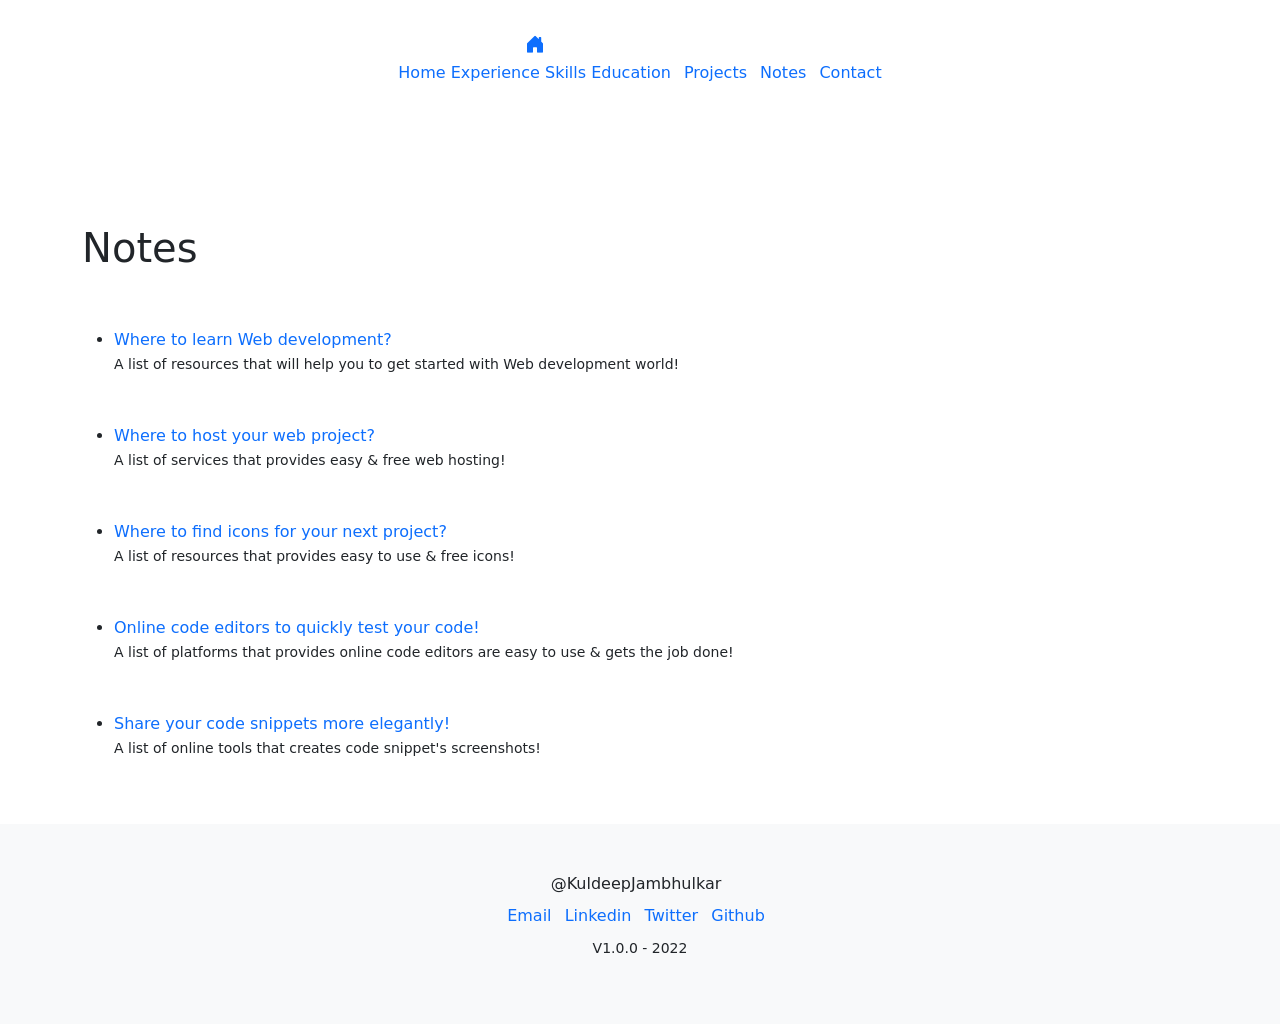
==== notes/index.html @ e999540a "Rename blogs #18 Rename blogs #18" ====
<!DOCTYPE html>
<html lang="en">
<head>
    <meta charset="UTF-8">
    <meta http-equiv="X-UA-Compatible" content="IE=edge">
    <meta name="viewport" content="width=device-width, initial-scale=1.0">
    <!-- favicon -->
    <link rel="icon" type="image/x-icon" href="../assets/images/favicons/high-voltage_26a1.png">
    <!-- Bootstrap CDN -->
    <link href="https://cdn.jsdelivr.net/npm/bootstrap@5.1.3/dist/css/bootstrap.min.css" rel="stylesheet" integrity="sha384-1BmE4kWBq78iYhFldvKuhfTAU6auU8tT94WrHftjDbrCEXSU1oBoqyl2QvZ6jIW3" crossorigin="anonymous">
    <!-- Bootstrap icon CDN -->
    <link rel="stylesheet" href="https://cdn.jsdelivr.net/npm/bootstrap-icons@1.3.0/font/bootstrap-icons.css">
    <!-- CSS file -->
    <link rel="stylesheet" href="../assets/css/style.css">
    <title>Kuldeep | Notes</title>

</head>
<body>
    <!-- navgation section -->
    <div class="container m-auto bg-white fixed-top">
        <div class="row mt-3">
            <div class="col pt-3">
                <ul class="list-unstyled text-center">
                    <li class="dropdown list-inline-item">
                        <a href="#" class="dropbtn link link-primary text-decoration-none"><i class="bi bi-house-door-fill" style="font-size: 1.2rem;"></i></a>
                        <div class="dropdown-content">
                            <a href="/#" class="link link-primary text-decoration-none">Home</a>
                            <a href="/#Experience" class="link link-primary text-decoration-none">Experience</a>
                            <a href="/#Skills" class="link link-primary text-decoration-none">Skills</a>
                            <a href="/#Education" class="link link-primary text-decoration-none">Education</a>
                        </div>
                    </li>
                    
                    <li class="list-inline-item"><a href="../projects" class="link link-primary text-decoration-none">Projects</a></li>
                    <li class="list-inline-item"><a href="" class="link link-primary text-decoration-none">Notes</a></li>
                    <li class="list-inline-item"><a href="/#Contact" class="link link-primary text-decoration-none">Contact</a></li>
                    <!-- <li class="list-inline-item"><a href="#" class="link link-primary text-decoration-none">Resume <i class="bi bi-cloud-arrow-down-fill"></i></a></li> -->
                </ul>
            </div>
        </div>
    </div>

    <!-- Hero Section -->
    <div class="container m-auto" style="margin-top: 7rem !important;">

        <!-- Notes -->
        <div class="row mt-5" id="Notes">
            <div class="col mw-42 text-left m-auto" style="margin-top: 7rem !important;">
                <h1 class="">Notes</h1>
                <br><br>
                <ul>
                    <li>
                        <a class="link link-primary text-decoration-none" href="./Where-to-learn-web-development/">Where to learn Web development?</a> <br>
                        <small>A list of resources that will help you to get started with Web development world!</small>
                        <br>
                    </li>
                    <br><br>

                    <li>
                        <a class="link link-primary text-decoration-none" href="./Where-to-host-projects/">Where to host your web project?</a> <br>
                        <small>A list of services that provides easy & free web hosting!</small>
                        <br>
                    </li>
                    <br><br>

                    <li>
                        <a class="link link-primary text-decoration-none" href="./Where-to-find-icons-for-your-next-project/">Where to find icons for your next project?</a> <br>
                        <small>A list of resources that provides easy to use & free icons!</small>
                        <br>
                    </li>
                    <br><br>

                    <li>
                        <a class="link link-primary text-decoration-none" href="./Online-code-editors-that-gets-the-job-done/">Online code editors to quickly test your code!</a> <br>
                        <small>A list of platforms that provides online code editors are easy to use & gets the job done!</small>
                        <br>
                    </li>
                    <br><br>

                    <li>
                        <a class="link link-primary text-decoration-none" href="./Online-Tools-To-Create-Elegant-Code-Screenshots/">Share your code snippets more elegantly!</a> <br>
                        <small>A list of online tools that creates code snippet's screenshots!</small>
                        <br>
                    </li>
                    <br><br>
                </ul>
            </div>
        </div>        
    </div><!-- Main container ends -->
    <!-- Footer starts -->
    <div class="container-fluid">
        <div class="row">
            <div class="col text-center py-5 bg-light">
                <ul class="list-unstyled">
                    <li class="list-inline-item mb-2">@KuldeepJambhulkar</li><br>
                    <li class="list-inline-item"><a href="" class="link link-primary text-decoration-none">Email</a></li>
                    <li class="list-inline-item"><a href="" class="link link-primary text-decoration-none">Linkedin</a></li>
                    <li class="list-inline-item"><a href="" class="link link-primary text-decoration-none">Twitter</a></li>
                    <li class="list-inline-item"><a href="" class="link link-primary text-decoration-none">Github</a> <br></li><br>
                    <li class="list-inline-item text-left mt-2"> <small>V1.0.0 - 2022</small><br></li>
                </ul>
            </div>

        </div>
    </div>
    <!-- Footer ends -->
</body>
</html>
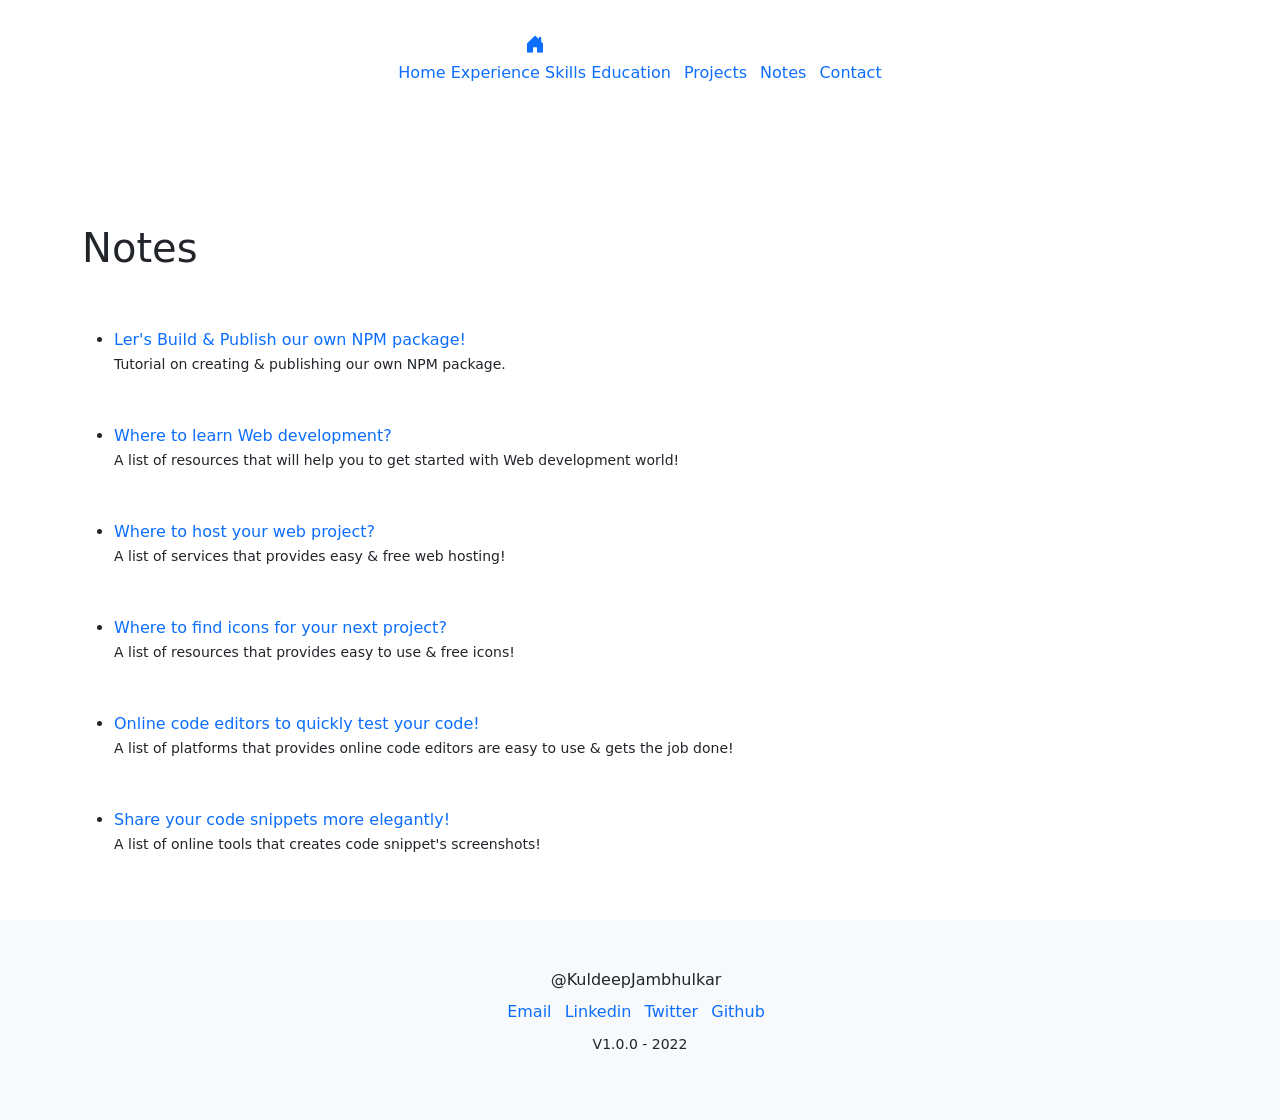
==== commit 6c8055a9: "Added npm blog post" ====
--- a/notes/index.html
+++ b/notes/index.html
@@ -4,6 +4,12 @@
     <meta charset="UTF-8">
     <meta http-equiv="X-UA-Compatible" content="IE=edge">
     <meta name="viewport" content="width=device-width, initial-scale=1.0">
+    
+    <meta property="og:title" content="Kuldeep Jambhulkar | Software Engineer & Tech Enthusiast | Let's Connect!">
+    <meta property="og:type" content="website" />
+    <meta property="og:image" content="https://raw.githubusercontent.com/kuldeepjambhulkar/kuldeepjambhulkar.github.io/main/assets/images/meta/metaImage.png">
+    <meta property="og:url" content="http://kuldeepjambhulkar.github.io/">
+
     <!-- favicon -->
     <link rel="icon" type="image/x-icon" href="../assets/images/favicons/high-voltage_26a1.png">
     <!-- Bootstrap CDN -->
@@ -50,6 +56,13 @@
                 <br><br>
                 <ul>
                     <li>
+                        <a class="link link-primary text-decoration-none" href="./build-and-publish-our-own-npm-package/">Ler's Build & Publish our own NPM package!</a> <br>
+                        <small>Tutorial on creating & publishing our own NPM package.</small>
+                        <br>
+                    </li>
+                    <br><br>
+
+                    <li>
                         <a class="link link-primary text-decoration-none" href="./Where-to-learn-web-development/">Where to learn Web development?</a> <br>
                         <small>A list of resources that will help you to get started with Web development world!</small>
                         <br>
@@ -93,10 +106,10 @@
             <div class="col text-center py-5 bg-light">
                 <ul class="list-unstyled">
                     <li class="list-inline-item mb-2">@KuldeepJambhulkar</li><br>
-                    <li class="list-inline-item"><a href="" class="link link-primary text-decoration-none">Email</a></li>
-                    <li class="list-inline-item"><a href="" class="link link-primary text-decoration-none">Linkedin</a></li>
-                    <li class="list-inline-item"><a href="" class="link link-primary text-decoration-none">Twitter</a></li>
-                    <li class="list-inline-item"><a href="" class="link link-primary text-decoration-none">Github</a> <br></li><br>
+                    <li class="list-inline-item"><a href="mailto:kuldeepjambhulkar1234@gmail.com" class="link link-primary text-decoration-none" target="_blank">Email</a></li>
+                    <li class="list-inline-item"><a href="https://www.linkedin.com/in/kuldeepjambhulkar/" class="link link-primary text-decoration-none" target="_blank">Linkedin</a></li>
+                    <li class="list-inline-item"><a href="https://twitter.com/kuldeepjambhu" class="link link-primary text-decoration-none" target="_blank">Twitter</a></li>
+                    <li class="list-inline-item"><a href="https://github.com/kuldeepjambhulkar" class="link link-primary text-decoration-none" target="_blank">Github</a> <br></li><br>
                     <li class="list-inline-item text-left mt-2"> <small>V1.0.0 - 2022</small><br></li>
                 </ul>
             </div>
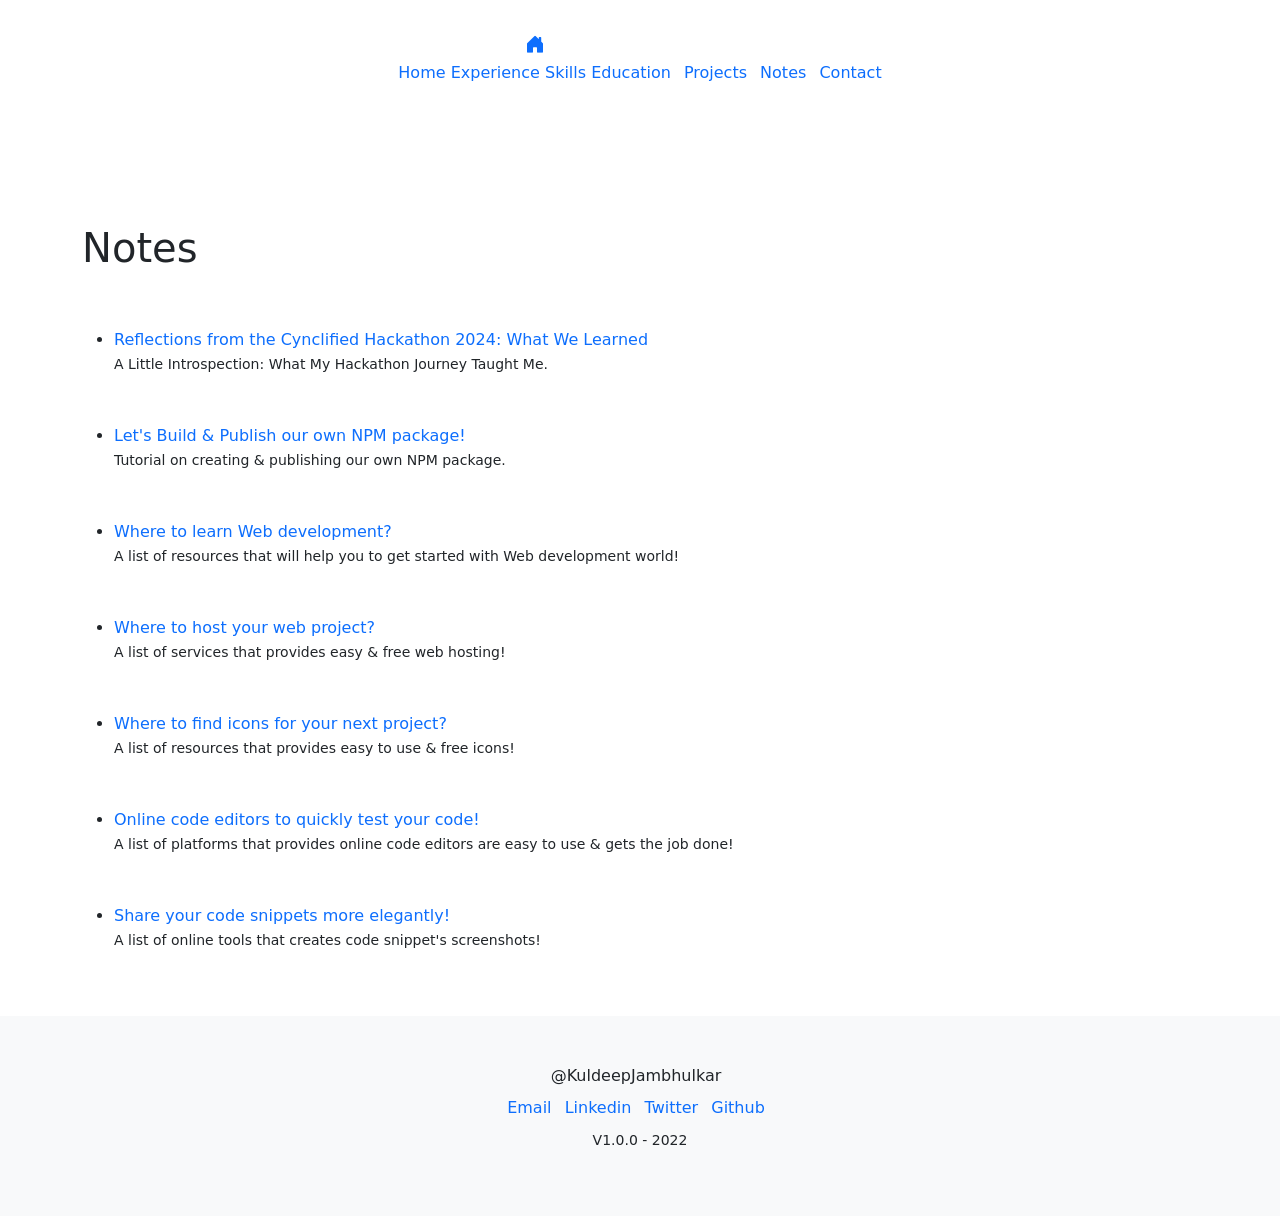
==== commit d1fc574d: "Added Cynclified 2024 learning blog + some minor tasks" ====
--- a/notes/index.html
+++ b/notes/index.html
@@ -38,7 +38,7 @@
                     </li>
                     
                     <li class="list-inline-item"><a href="../projects" class="link link-primary text-decoration-none">Projects</a></li>
-                    <li class="list-inline-item"><a href="" class="link link-primary text-decoration-none">Notes</a></li>
+                    <li class="list-inline-item"><a href="../notes" class="link link-primary text-decoration-none">Notes</a></li>
                     <li class="list-inline-item"><a href="/#Contact" class="link link-primary text-decoration-none">Contact</a></li>
                     <!-- <li class="list-inline-item"><a href="#" class="link link-primary text-decoration-none">Resume <i class="bi bi-cloud-arrow-down-fill"></i></a></li> -->
                 </ul>
@@ -56,7 +56,14 @@
                 <br><br>
                 <ul>
                     <li>
-                        <a class="link link-primary text-decoration-none" href="./build-and-publish-our-own-npm-package/">Ler's Build & Publish our own NPM package!</a> <br>
+                        <a class="link link-primary text-decoration-none" href="./cynclified-2024-learnings/">Reflections from the Cynclified Hackathon 2024: What We Learned</a> <br>
+                        <small>A Little Introspection: What My Hackathon Journey Taught Me.</small>
+                        <br>
+                    </li>
+                    <br><br>
+
+                    <li>
+                        <a class="link link-primary text-decoration-none" href="./build-and-publish-our-own-npm-package/">Let's Build & Publish our own NPM package!</a> <br>
                         <small>Tutorial on creating & publishing our own NPM package.</small>
                         <br>
                     </li>
